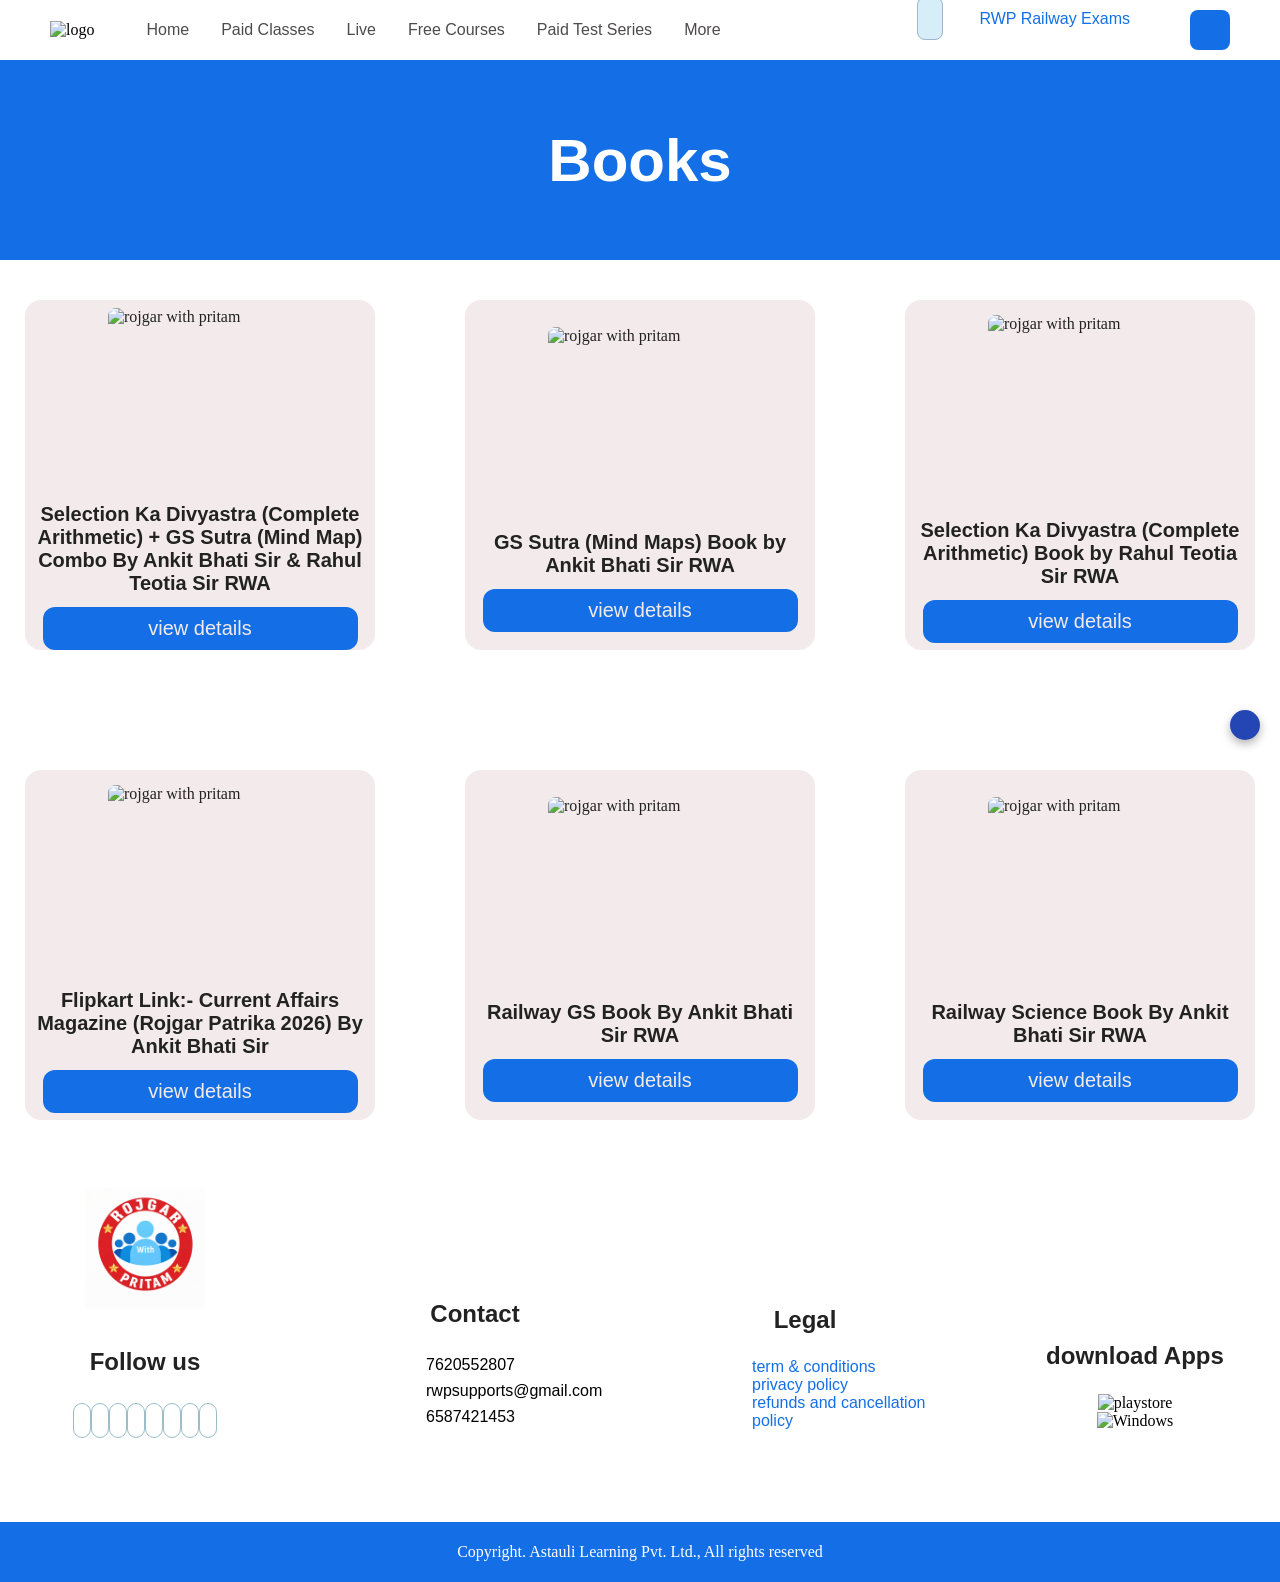
==== BookDemo.html @ 6768d105 "add Book And Book Demo page" ====
<!doctype html>
<html lang="en">
  <head>
    <meta charset="UTF-8" />
    <meta name="viewport" content="width=device-width, initial-scale=1.0" />
    <link rel="stylesheet" href="BookDemo.css" />
    <link
      rel="stylesheet"
      href="https://cdnjs.cloudflare.com/ajax/libs/font-awesome/7.0.1/css/all.min.css"
      integrity="sha512-2SwdPD6INVrV/lHTZbO2nodKhrnDdJK9/kg2XD1r9uGqPo1cUbujc+IYdlYdEErWNu69gVcYgdxlmVmzTWnetw=="
      crossorigin="anonymous"
      referrerpolicy="no-referrer"
    />
    <title>Search page</title>
  </head>

  <body>
    <!------------------------head----------------------->
    <header>
      <div class="head1">
        <img
          src="https://nocache-appxdb-v2.classx.co.in/subject/2025-02-10-0.12268714003029602.jpeg"
          alt="logo"
        />
        <a href="index.html" id="home">Home</a>
        <a href="Paidclasses.html">Paid Classes</a>
        <a href=" ">Live</a>
        <a href="freeCources.html">Free Courses</a>
        <a href="PaidTestseries.html">Paid Test Series</a>

        <div class="More">
          <a href="">More<i class="fa-solid fa-angle-down"></i> </a>
          <div class="More-child">
            <a href="freeweekTest.html">Free weekly Test</a><br />
            <a href="PreviousYear.html">Previous year Papers</a><br />
            <a href="Books.html">Book</a><br />
            <a href="">Book Demo</a><br />
            <a href="">Quiz</a><br />
            <a href="">Job Alerts</a>
          </div>
        </div>
      </div>
      <div class="head2">
        <a href="search.html"
          ><i class="fa-solid fa-magnifying-glass" id="f14"></i
        ></a>

        <div class="All">
          <a href=""
            >RWP Railway Exams<i class="fa-solid fa-angle-down" id="f1"></i
          ></a>
          <div class="All-child">
            <option>All</option>
            <option>CBSC Board RWP</option>
            <option>Up Board Eng</option>
            <option>RWP Tech Classes</option>
            <option>Bihar Board RWP</option>
            <option>Defence</option>
            <option>Teaching</option>
            <option>Banking</option>
            <option>Steno RWP</option>
            <option>Civil Services</option>
            <option>NEET Medical RWP</option>
            <option>RWP State Exams</option>
            <option>UGC NET RWP</option>
            <option>Rojgar with Pritam</option>
            <option>RWP tution</option>
            <option>Railway Exams</option>
          </div>
        </div>

        <i class="fa-solid fa-user"></i>
      </div>
    </header>

    <!------------------------head----------------------->

    <!----------------------Book Demo----------------------->

    <div class="freeWeektest">
      <div class="freeweek">
        <h2>Books</h2>
      </div>
    </div>

    <!--------------------------div------------------------>

    <div class="cards">
      <div class="car1">
        <img
          src="https://appx-content-v2.classx.co.in/subject/2025-11-10-0_6431332563612288.jpg"
          alt="rojgar with pritam"
        />
        <p>
          Selection Ka Divyastra (Complete Arithmetic) + GS Sutra (Mind Map)
          Combo By Ankit Bhati Sir & Rahul Teotia Sir RWA
        </p>
        <button>view details</button>
      </div>
      <div class="car1">
        <img
          src="https://appx-content-v2.classx.co.in/subject/2025-11-10-0_9756144873675016.jpg"
          alt="rojgar with pritam"
        />
        <p>GS Sutra (Mind Maps) Book by Ankit Bhati Sir RWA</p>
        <button>view details</button>
      </div>
      <div class="car1">
        <img
          src="https://appx-content-v2.classx.co.in/subject/2025-11-03-0_45766657912834263.jpg"
          alt="rojgar with pritam"
        />
        <p>
          Selection Ka Divyastra (Complete Arithmetic) Book by Rahul Teotia Sir
          RWA
        </p>
        <button>view details</button>
      </div>
      <div class="car1">
        <img
          src="https://appx-content-v2.classx.co.in/subject/2025-12-10-0_48862694605243095.jpg"
          alt="rojgar with pritam"
        />
        <p>
          Flipkart Link:- Current Affairs Magazine (Rojgar Patrika 2026) By
          Ankit Bhati Sir
        </p>
        <button>view details</button>
      </div>
      <div class="car1">
        <img
          src="https://appx-content-v2.classx.co.in/subject/2025-12-10-0_48862694605243095.jpg"
          alt="rojgar with pritam"
        />
        <p>Railway GS Book By Ankit Bhati Sir RWA</p>
        <button>view details</button>
      </div>
      <div class="car1">
        <img
          src="https://appx-content-v2.classx.co.in/subject/2025-12-10-0_23744803743143528.jpg "
          alt="rojgar with pritam"
        />
        <p>Railway Science Book By Ankit Bhati Sir RWA</p>
        <button>view details</button>
      </div>
    </div>

    <!-----------------------Footer-------------------------->

    <footer>
      <div class="Footc">
        <div class="footer-child1">
          <img src="rojgar with Pritam.png" alt="" />
        </div>
        <div class="footer-child2">
          <p>Follow us</p>
          <i class="fa-brands fa-youtube"></i>
          <i class="fa-brands fa-instagram"></i>
          <i class="fa-brands fa-telegram"></i>
          <i class="fa-brands fa-facebook"></i>
          <i class="fa-brands fa-linkedin"></i>
          <i class="fa-brands fa-threads"></i>
          <i class="fa-brands fa-x-twitter"></i>
          <i class="fa-solid fa-location-dot"></i>
        </div>
      </div>
      <div class="Footc">
        <p>Contact</p>
        <ul>
          <li><i class="fa-solid fa-phone"></i> 7620552807</li>
          <li><i class="fa-regular fa-envelope"></i> rwpsupports@gmail.com</li>
          <li><i class="fa-solid fa-phone"></i> 6587421453</li>
        </ul>
      </div>
      <div class="Footc">
        <p>Legal</p>

        <div class="legal-child">
          <a href="">term & conditions</a>
          <a href="">privacy policy</a>
          <a href=""
            >refunds and cancellation <br />
            policy</a
          >
        </div>
      </div>
      <div class="Footc">
        <p>download Apps</p>
        <img
          src="	https://rojgarwithankit.co.in/google-play.svg"
          alt="playstore"
        /><br />
        <img
          id="imgwindow"
          src="https://appx-static.akamai.net.in/windows-button.png"
          alt="Windows"
        />
      </div>
    </footer>
    <div class="Foot-last">
      <p>Copyright. Astauli Learning Pvt. Ltd., All rights reserved</p>
    </div>
    <!--Meassage-->

    <!-- Floating Message Button -->
    <a href="" class="message-btn">
      <i class="fa-solid fa-comment"></i>
    </a>
  </body>
</html>
---- BookDemo.css ----
*{
padding: 0;
margin: 0;
box-sizing: border-box;

}

body{
  background-color: rgb(182, 207, 212);
   margin: 0;
  padding-top: 60px;
}


a{
   text-decoration: none;
 color: rgb(78, 75, 75);
font-family: Arial, Helvetica, sans-serif;
font-weight: 400;
}

header{

  display: flex;
  justify-content: space-between;
 width: 100%;
  background-color: #ffffff;
height: 60px;
align-items: center;
position: fixed;
top: 0;

z-index: 1000;

}

.head1{
margin: 0 50px;
position: relative;

}
.head1 img {
  height: 20px;
  width: 20px;
  margin-right: 40px;
}

.head1 a{
  padding: 8px;
  margin-right: 12px;
  border-radius: 8px;
}
.head1 a:hover{
  background-color: #c6d5e9;
}

.head2 i{
  padding: 12px;
 background-color: #146fe6;
 color: #ffffff;
 border-radius: 8px;
height: 40px;
 width: 40px;
}

.head2 a{
  color: #146fe6;
}

#f14{
 background-color: #d5eef8;
  border: 1px solid #a2b5cc;
  color: #146fe6;

}
#f1{
color: #146fe6;
  background-color: #ffffff;
}

.More{
  position: relative;
  display: inline-block;
}
.More-child{
 
  position: absolute;
  top: 20px;
  left: 0;
  width: 240px;
z-index: 9999;
  background: white;
  padding: 15px;
  border-radius: 15px;
  box-shadow: 0 10px 25px rgba(0,0,0,0.08);
display: none;
}


.More:hover .More-child{
  display: block;
}
.More-child a{
  display: block;
   padding: 12px;
  margin-bottom: 8px;
  border-radius: 10px;
  text-decoration: none;
  color: #222;
  background: #f3f5f9;

}

.head2{
margin: 0 50px;
display: flex;
gap: 36px;
}

.All{
position: relative;


}


.All-child{
position: absolute;
display: none;
margin-right: 80px;
 top: 40px;
z-index: 9999;
  width:160px ;

background: #f3f5f9;
  padding: 15px;
  border-radius: 15px;
  box-shadow: 0 10px 25px rgba(0,0,0,0.08);

}
.All:hover .All-child{
  display: block;
}


.All-child option{

  display: block;
 
  margin-bottom: 16px;
  text-decoration: none;
  color: #222;
  

}

/*-----------------freeWeektest container-------------------*/


.freeWeektest{
height: 200px;
background-color: #146fe6;
display: flex;
justify-content: center;
align-items: center;
}

.freeweek h2{
color: #ffffff;
font-size: 60px;
font-family: Arial, Helvetica, sans-serif;
}

/*---------------next--------------------*/

.cards{

display: grid;
grid-template-columns: repeat(3,1fr);
background-color: #ffffff;
place-items:center;
gap: 40px;
}

.car1{
  display: flex;
  flex-direction: column;
  justify-content: center;
  align-items: center;
border: 1 px solid red;
margin: 40px 0 ;
color: #222;
 gap: 4px;
  background-color: #f3ebeb;
  height: 350px;
  width: 350px;
  border-radius: 16px;
}
.car1 p{
font-family: Arial, Helvetica, sans-serif;
font-size: 20px;
font-weight: 600;
text-align: center;
padding: 8px;
}
.car1 img{
  padding: 8px;
  display: flex;
justify-content: center;
  height: 200px;
width: 200px;
border-radius: 16px;

}
.car1 button{
width: 90%;
border-radius: 12px;
background-color: #146fe6;
outline: none;
border: none;
  padding: 10px;
  color: #f3ebeb;
  font-size: 20px;
}
/*--------------footer -----------------------*/

footer{
  display: flex;
  justify-content: center;
gap: 40px;
  background-color: #ffffff;
  padding-bottom: 80px;
 align-items: flex-end;
}



.footer-child1 img{
 
  height: 120px;
}

.footer-child2 p{
 text-align: center;
 margin: 12px;
}
.footer-child2 i{
  height: 36px;
  width: 36px;
  padding: 8px;
  border:  1px solid  rgb(154, 189, 200);
  border-radius: 10px;
}



.Footc{
  margin-top: 16px;
width: 600px;
padding: 12px;

 text-align: center;
}

.Footc p{
  font-size: 150%;
  padding: 24px;
  color: #222;
  font-family: Arial, Helvetica, sans-serif;
  font-weight: bold;
}
.Footc ul li{
  font-family: Arial, Helvetica, sans-serif;
 padding: 4px;
 text-align: start;
  list-style: none;
  margin-left: 80px;
  cursor: pointer;
}

.Footc img {
  cursor: pointer;
}

.legal-child{
  display: flex;
  flex-direction: column;
  text-align: start;
  margin-left: 80px;
  
}

.legal-child a{
  color: #146fe6;
  cursor: pointer;
}
.legal-child a:hover{
  text-decoration: underline #494848;


}


#imgwindow{
  height: 60px;
}

/*---------Foot-last---------------*/

.Foot-last{
  display: flex;
  justify-content: center;
  align-items: center;
  height: 60px;
  color: #ffffff;
  background-color: #146fe6;
 
}


/*------------------meassage section-----------*/

.message-btn{
  position: fixed;
  bottom: 20px;
  right: 20px;
   font-size: 24px;
  padding: 15px;
  border-radius: 50%;
  text-align: center;
  box-shadow: 0 4px 10px rgba(0, 0, 0, 0.3);
  z-index: 1000;
   background-color: #2446b5;
  color: white;
  margin-bottom: 140px;
  transition: 0.3s ease;
}

.message-btn:hover{
  transform: scale(1.2);

}
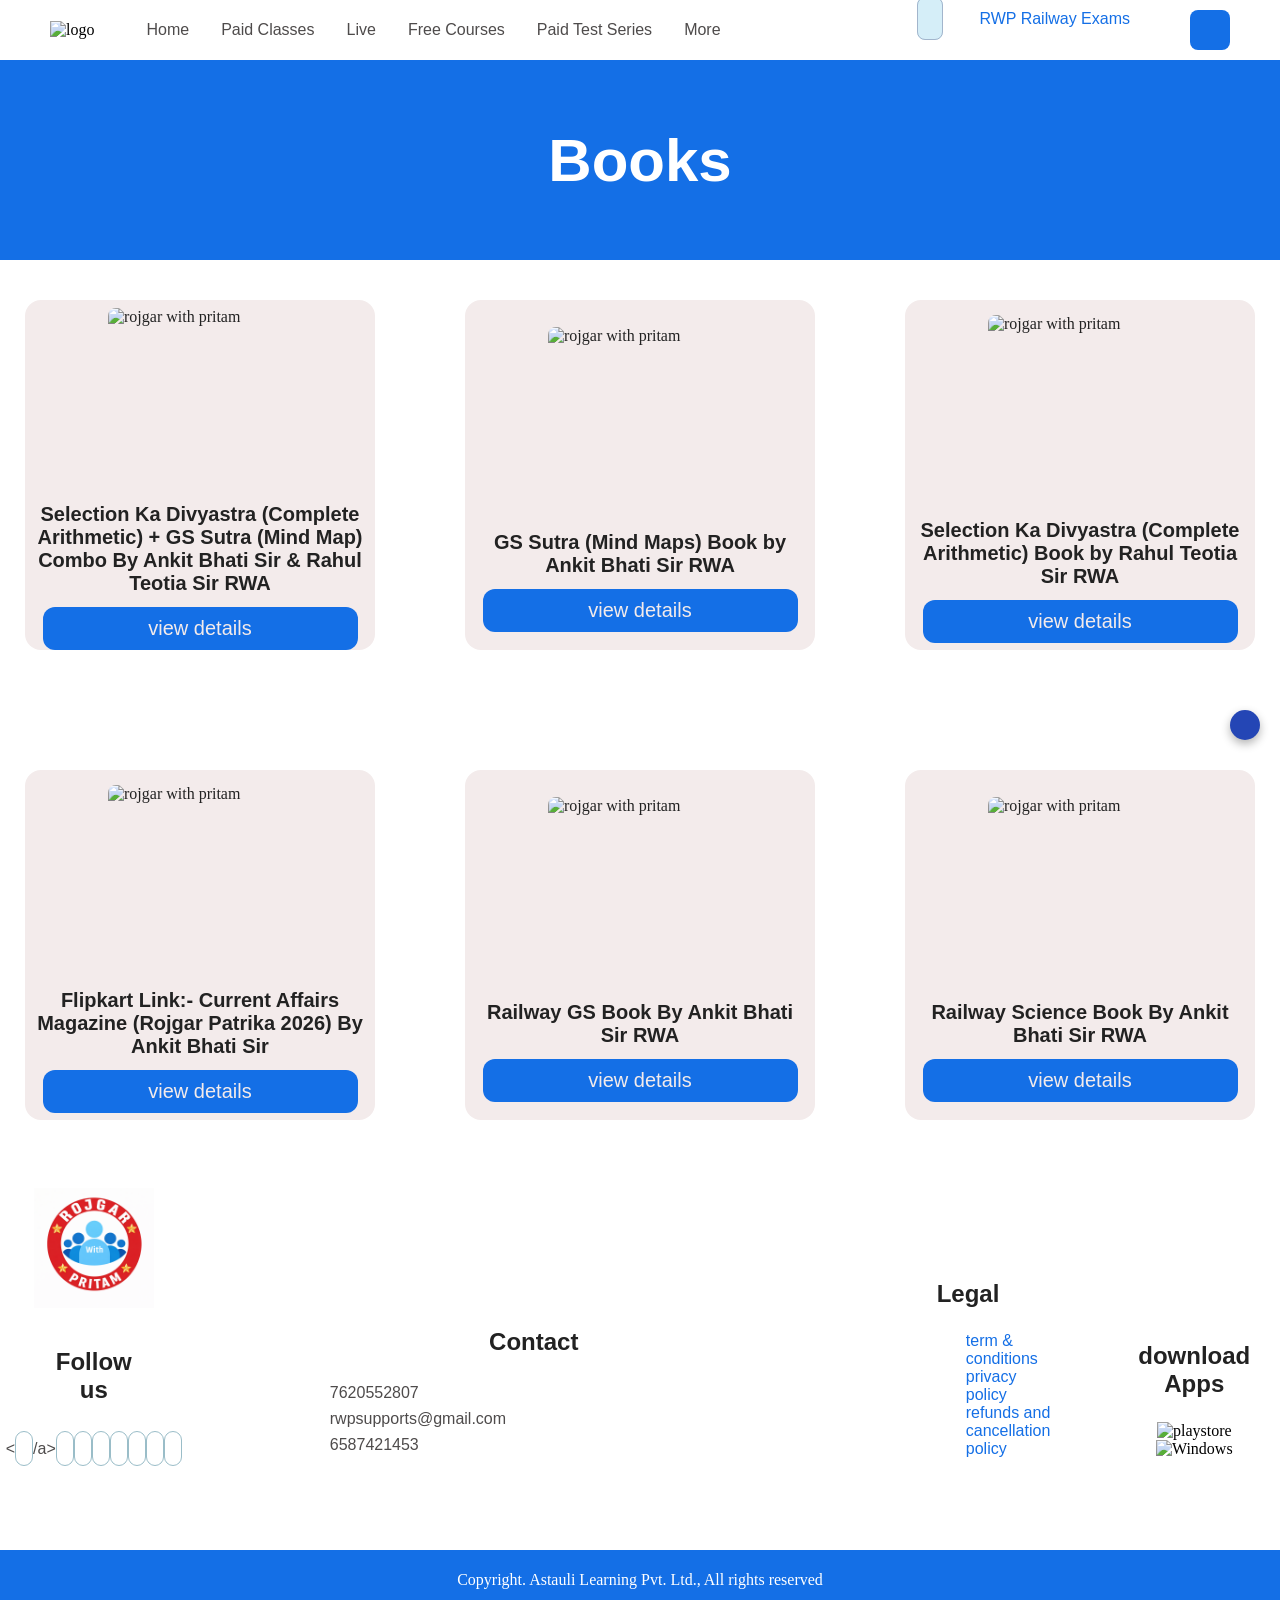
==== commit 1b790727: "added follows" ====
--- a/BookDemo.html
+++ b/BookDemo.html
@@ -154,7 +154,7 @@
         </div>
         <div class="footer-child2">
           <p>Follow us</p>
-          <i class="fa-brands fa-youtube"></i>
+          <a href="https://www.youtube.com/@pritamAC07"><<i class="fa-brands fa-youtube"></i>/a>
           <i class="fa-brands fa-instagram"></i>
           <i class="fa-brands fa-telegram"></i>
           <i class="fa-brands fa-facebook"></i>
--- a/BookDemo.css
+++ b/BookDemo.css
@@ -250,6 +250,7 @@
   padding: 8px;
   border:  1px solid  rgb(154, 189, 200);
   border-radius: 10px;
+   color: #080808;
 }
 
 
